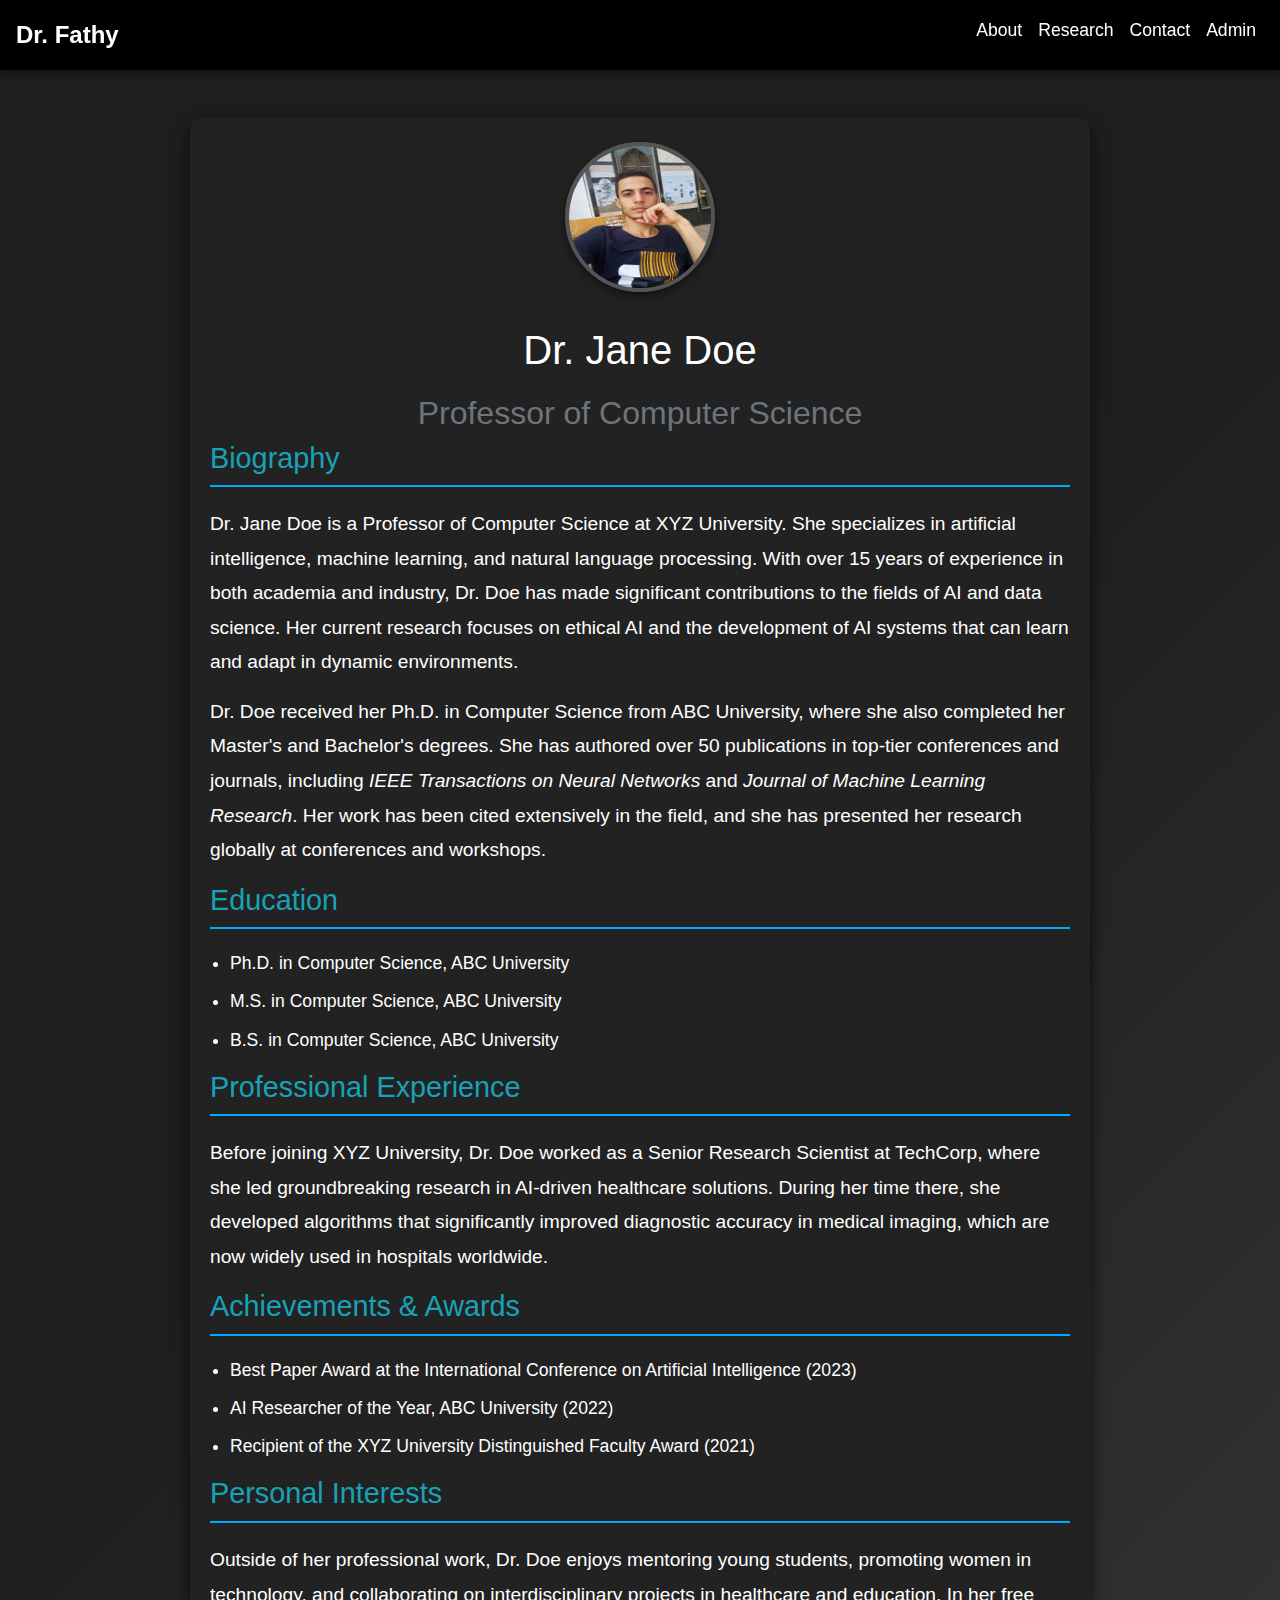
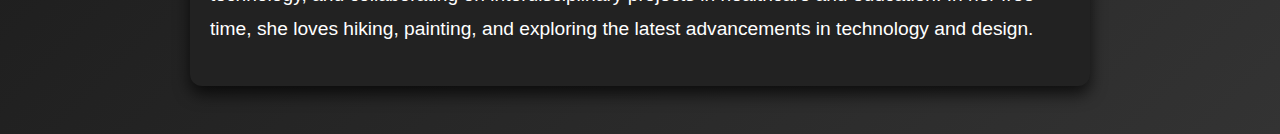
==== index.html @ 748340c2 "Initial commit" ====
<!DOCTYPE html>
<html lang="en">
<head>
    <meta charset="UTF-8">
    <meta name="viewport" content="width=device-width, initial-scale=1.0">
    <title>Professor Profile</title>
    <link rel="stylesheet" href="https://maxcdn.bootstrapcdn.com/bootstrap/4.5.2/css/bootstrap.min.css">
    <link rel="stylesheet" href="css/styles.css">
    <script src="js/script.js" defer></script>
</head>
<body>

    <!-- Navbar -->
    <nav class="navbar sticky-top navbar-expand-md ">
        <a class="navbar-brand" href="#">Dr. Fathy</a>
        <button class="navbar-toggler" type="button" data-toggle="collapse" data-target="#navbarNav" aria-controls="navbarNav" aria-expanded="false" aria-label="Toggle navigation">
            <span class="navbar-toggler-icon"></span>
        </button>
        <div class="collapse navbar-collapse" id="navbarNav">
            <ul class="navbar-nav ml-auto">
                <li class="nav-item">
                    <a class="nav-link" href="index.html">About</a>
                </li>
                <li class="nav-item">
                    <a class="nav-link" href="research.html">Research</a>
                </li>
                <li class="nav-item">
                    <a class="nav-link" href="contact.html">Contact</a>
                </li>
                <li class="nav-item">
                    <a class="nav-link" href="admin/admin.html">Admin</a>
                </li>
            </ul>
        </div>
    </nav>

    <!-- Main Container -->
    <div class="container my-5 py-4">
        <div class="about-header text-center">
            <img src="images/profile.jpg" alt="Professor Image" class="profile-img mb-4">
            <h1 id="prof-name">Dr. Jane Doe</h1>
            <h2 class="text-muted">Professor of Computer Science</h2>
        </div>

        <!-- About Section -->
        <div class="about-content">
            <h3 class="text-info">Biography</h3>
            <p>
                Dr. Jane Doe is a Professor of Computer Science at XYZ University. She specializes in artificial intelligence, machine learning, and natural language processing. With over 15 years of experience in both academia and industry, Dr. Doe has made significant contributions to the fields of AI and data science. Her current research focuses on ethical AI and the development of AI systems that can learn and adapt in dynamic environments.
            </p>
            <p>
                Dr. Doe received her Ph.D. in Computer Science from ABC University, where she also completed her Master's and Bachelor's degrees. She has authored over 50 publications in top-tier conferences and journals, including <i>IEEE Transactions on Neural Networks</i> and <i>Journal of Machine Learning Research</i>. Her work has been cited extensively in the field, and she has presented her research globally at conferences and workshops.
            </p>

            <!-- Education Section -->
            <h3 class="text-info">Education</h3>
            <ul>
                <li>Ph.D. in Computer Science, ABC University</li>
                <li>M.S. in Computer Science, ABC University</li>
                <li>B.S. in Computer Science, ABC University</li>
            </ul>

            <!-- Professional Experience Section -->
            <h3 class="text-info">Professional Experience</h3>
            <p>
                Before joining XYZ University, Dr. Doe worked as a Senior Research Scientist at TechCorp, where she led groundbreaking research in AI-driven healthcare solutions. During her time there, she developed algorithms that significantly improved diagnostic accuracy in medical imaging, which are now widely used in hospitals worldwide.
            </p>

            <!-- Achievements Section -->
            <h3 class="text-info">Achievements & Awards</h3>
            <ul>
                <li>Best Paper Award at the International Conference on Artificial Intelligence (2023)</li>
                <li>AI Researcher of the Year, ABC University (2022)</li>
                <li>Recipient of the XYZ University Distinguished Faculty Award (2021)</li>
            </ul>

            <!-- Personal Interests Section -->
            <h3 class="text-info">Personal Interests</h3>
            <p>
                Outside of her professional work, Dr. Doe enjoys mentoring young students, promoting women in technology, and collaborating on interdisciplinary projects in healthcare and education. In her free time, she loves hiking, painting, and exploring the latest advancements in technology and design.
            </p>
        </div>
    </div>

</body>

<!-- Bootstrap JS and dependencies (jQuery and Popper.js) -->
<script src="https://code.jquery.com/jquery-3.5.1.slim.min.js"></script>
<script src="https://cdn.jsdelivr.net/npm/@popperjs/core@2.9.3/dist/umd/popper.min.js"></script>
<script src="https://maxcdn.bootstrapcdn.com/bootstrap/4.5.2/js/bootstrap.min.js"></script>

</html>
---- css/styles.css ----
/* General Styles */
body {
    margin: 0;
    padding: 0;
    font-family: 'Poppins', sans-serif;
    background: linear-gradient(135deg, #1e1e1e 50%, #333 100%);
    color: #fff;
}

.container {
    max-width: 900px;
    margin: 50px auto;
    padding: 20px;
    background-color: #222;
    border-radius: 12px;
    box-shadow: 0 8px 16px rgba(0, 0, 0, 0.7);
}

/* Profile Header */
.profile-header {
    text-align: center;
    margin-bottom: 30px;
}

.profile-img {
    width: 150px;
    height: 150px;
    border-radius: 50%;
    border: 4px solid #555;
    box-shadow: 0 4px 10px rgba(0, 0, 0, 0.5);
    transition: transform 0.3s ease;
}

.profile-img:hover {
    transform: scale(1.05);
}

h1 {
    font-size: 2.5rem;
    margin: 10px 0;
}

h2 {
    font-size: 2rem;
    color: #00aaff;
    font-weight: 500;
}

h3 {
    font-size: 1.8rem;
    color: #fff;
    border-bottom: 2px solid #555;
    padding-bottom: 10px;
    margin-bottom: 20px;
}

p, li {
    font-size: 1.2rem;
    line-height: 1.8;
    margin-bottom: 15px;
}

/* Section Styling */
.section {
    margin-bottom: 50px;
}

ul {
    list-style-type: disc;
    padding-left: 20px;
}

li {
    font-size: 1.1rem;
    line-height: 1.6;
    margin-bottom: 10px;
}


/* Publications & Books Section */
.publications-section, .books-section {
    background-color: #1a1a1a; /* Dark background for the entire section */
    padding: 30px;
    border-radius: 12px; /* Rounded corners for a smooth look */
    box-shadow: 0 8px 16px rgba(0, 0, 0, 0.6); /* Shadow for depth */
    margin-bottom: 40px; /* Space between sections */
}

#publications, #books {
    list-style-type: none;
    padding-left: 0;
}

#publications li, #books li {
    margin-bottom: 20px;
    background-color: #222; /* Slightly lighter background for list items */
    border: 1px solid #444; /* Subtle border for separation */
    padding: 20px;
    border-radius: 8px;
    transition: transform 0.3s ease, background-color 0.3s ease;
}

#publications li:hover, #books li:hover {
    background-color: #2a2a2a; /* Lighter on hover for interactivity */
    transform: scale(1.02); /* Slight scale-up effect on hover */
}

#publications li a, #books li a {
    color: #00aaff; /* Bright blue links for contrast */
    text-decoration: none;
    font-weight: bold;
}

#publications li a:hover, #books li a:hover {
    color: #0088cc; /* Slight color change on hover */
    text-decoration: underline;
}

#publications h2, #books h2 {
    margin-top: 40px;
    color: #00aaff;
    border-bottom: 2px solid #555;
    padding-bottom: 10px;
    font-size: 2rem;
}
/* Contact Info */
.contact-link {
    color: #00aaff;
    text-decoration: none;
    font-weight: 500;
    transition: color 0.3s ease;
}

.contact-link:hover {
    color: #0088cc;
}

#phone {
    font-size: 1.1rem;
    margin-top: 10px;
    color: #ddd;
}

/* Navbar Styling */
.navbar {
    background-color: #000000;
    color: #fff;
    box-shadow: 0 4px 6px rgba(0, 0, 0, 0.3);
}

.navbar-brand {
    font-size: 1.5rem;
    font-weight: bold;
    color: #fff;
}

.nav-link {
    font-size: 1.1rem;
    color: #fff;
}

.nav-link:hover {
    color: #ff0000 !important;
}

.navbar-toggler {
    border: none;
    background-color: #fff;
}

/* Researches Page Specific Styles */
.research-content {
    margin-bottom: 40px;
}

h2 {
    margin-top: 20px;
    color: #00aaff;
}

h3 {
    font-size: 1.8rem;
    border-bottom: 2px solid #00aaff;
    padding-bottom: 10px;
    margin-bottom: 20px;
}

/* Responsive Styles */
@media (max-width: 768px) {
    .container {
        margin: 20px;
        padding: 15px;
    }

    h1 {
        font-size: 2rem;
    }

    h2 {
        font-size: 1.5rem;
    }

    h3 {
        font-size: 1.5rem;
    }

    ul {
        padding-left: 15px;
    }

    p, li {
        font-size: 1rem;
    }
    .publications-section, .books-section {
        padding: 20px;
    }

    #publications li, #books li {
        padding: 15px;
    }

    #publications h2, #books h2 {
        font-size: 1.5rem;
    }

}
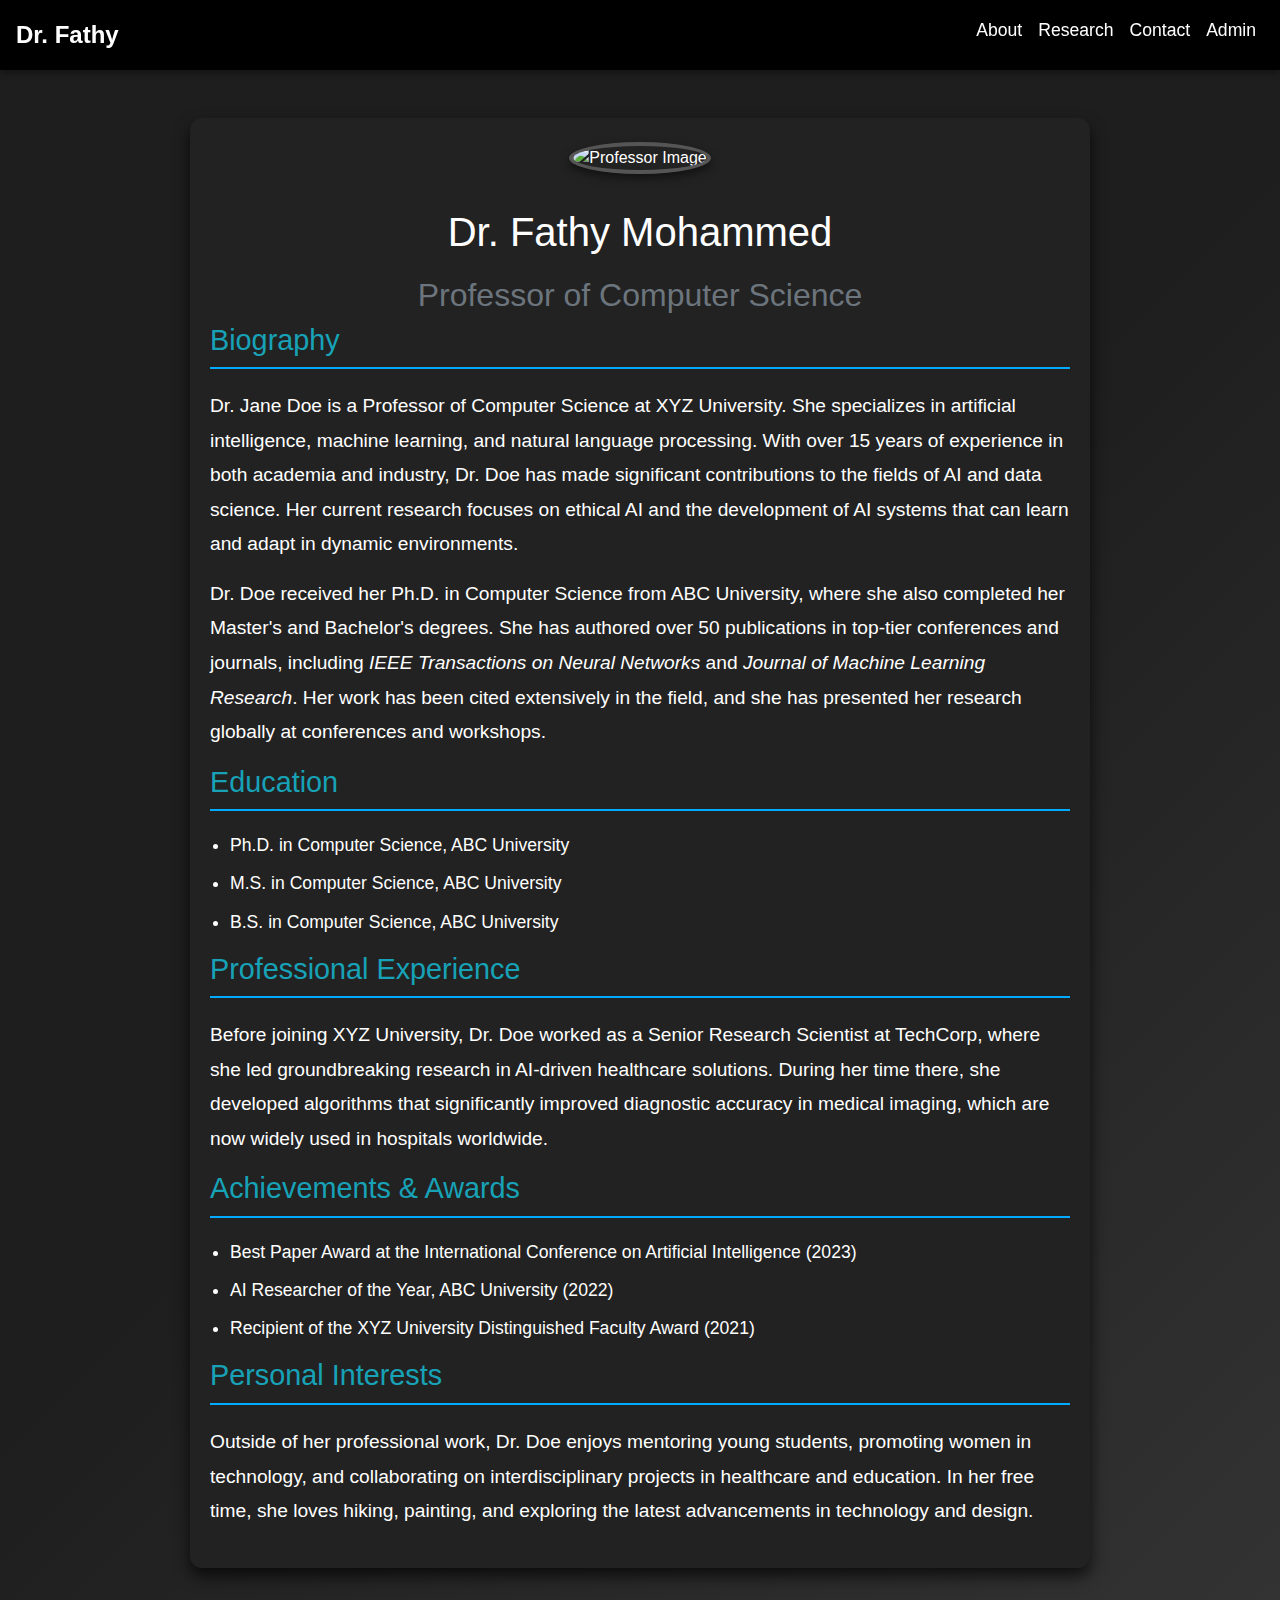
==== commit 009e055e: "Update index.html" ====
--- a/index.html
+++ b/index.html
@@ -38,7 +38,7 @@
     <div class="container my-5 py-4">
         <div class="about-header text-center">
             <img src="images/profile.jpg" alt="Professor Image" class="profile-img mb-4">
-            <h1 id="prof-name">Dr. Jane Doe</h1>
+            <h1 id="prof-name">Dr. Fathy Mohammed</h1>
             <h2 class="text-muted">Professor of Computer Science</h2>
         </div>
 
